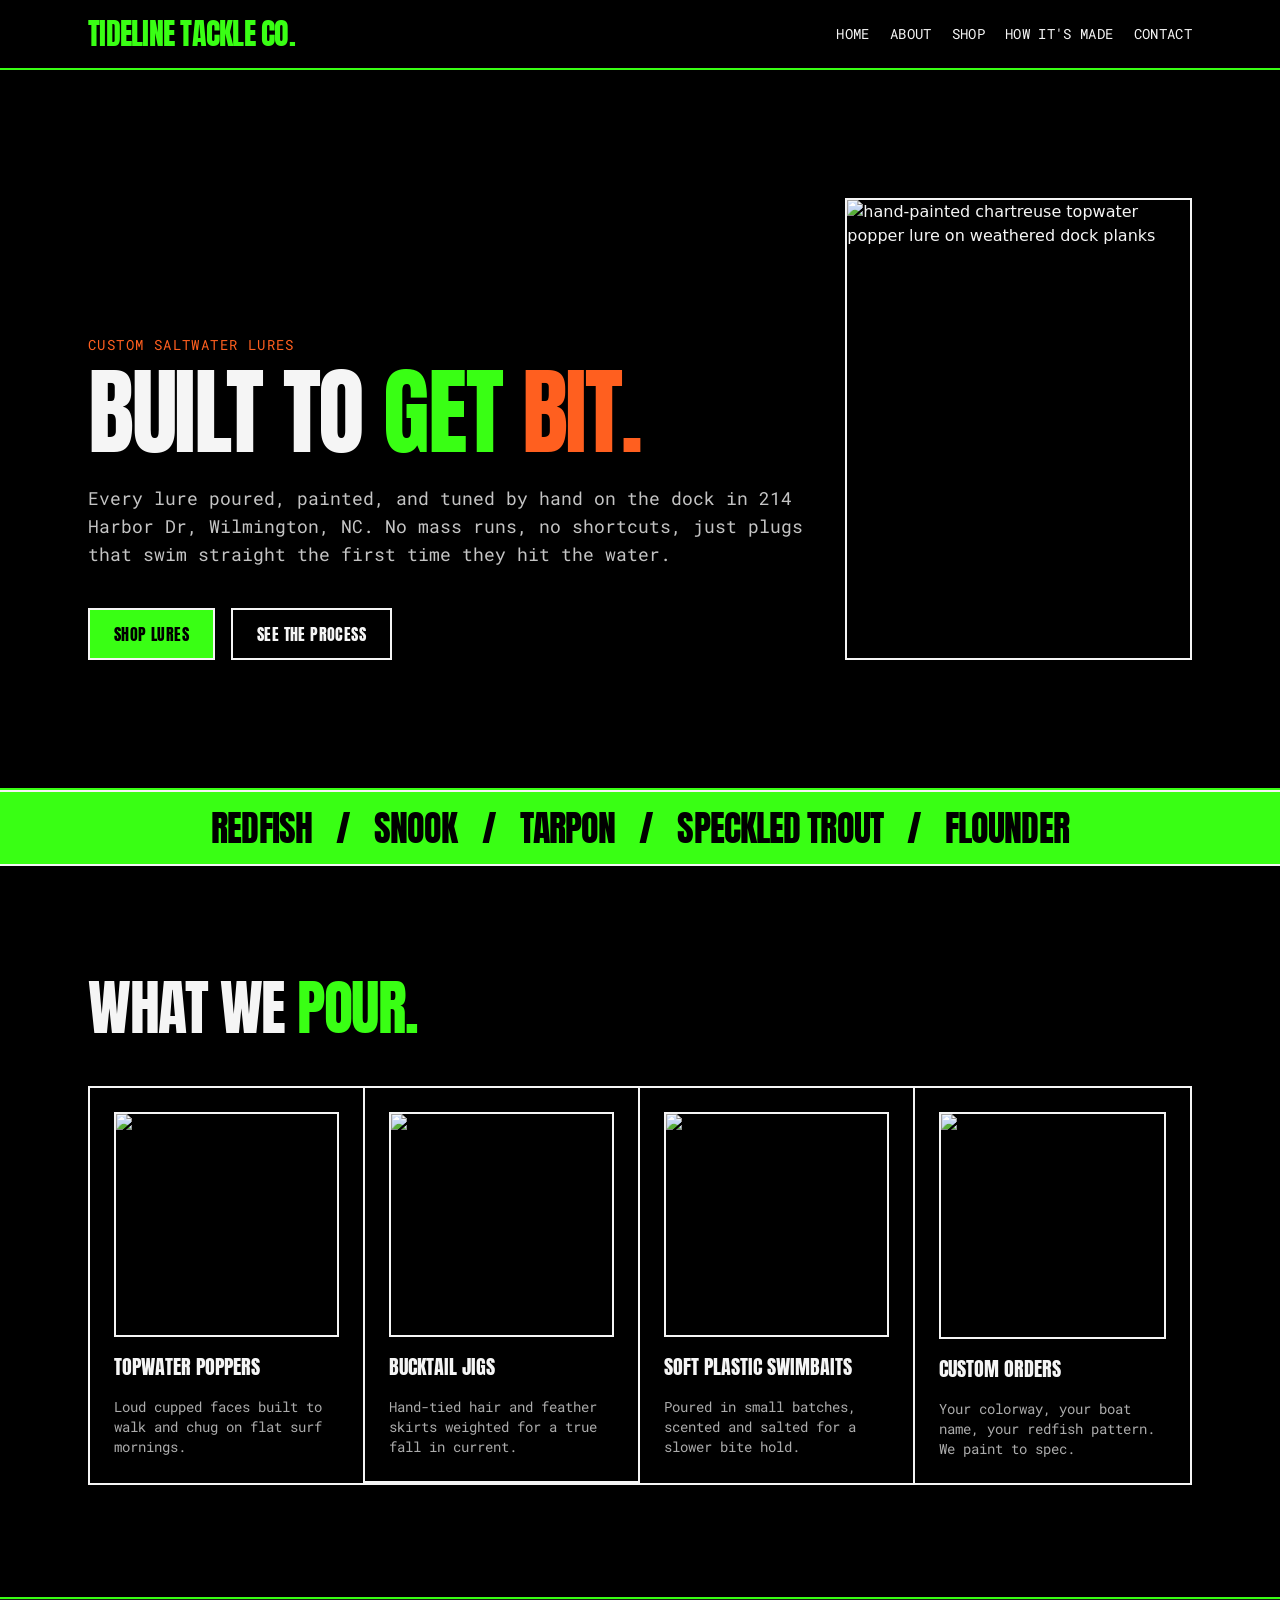
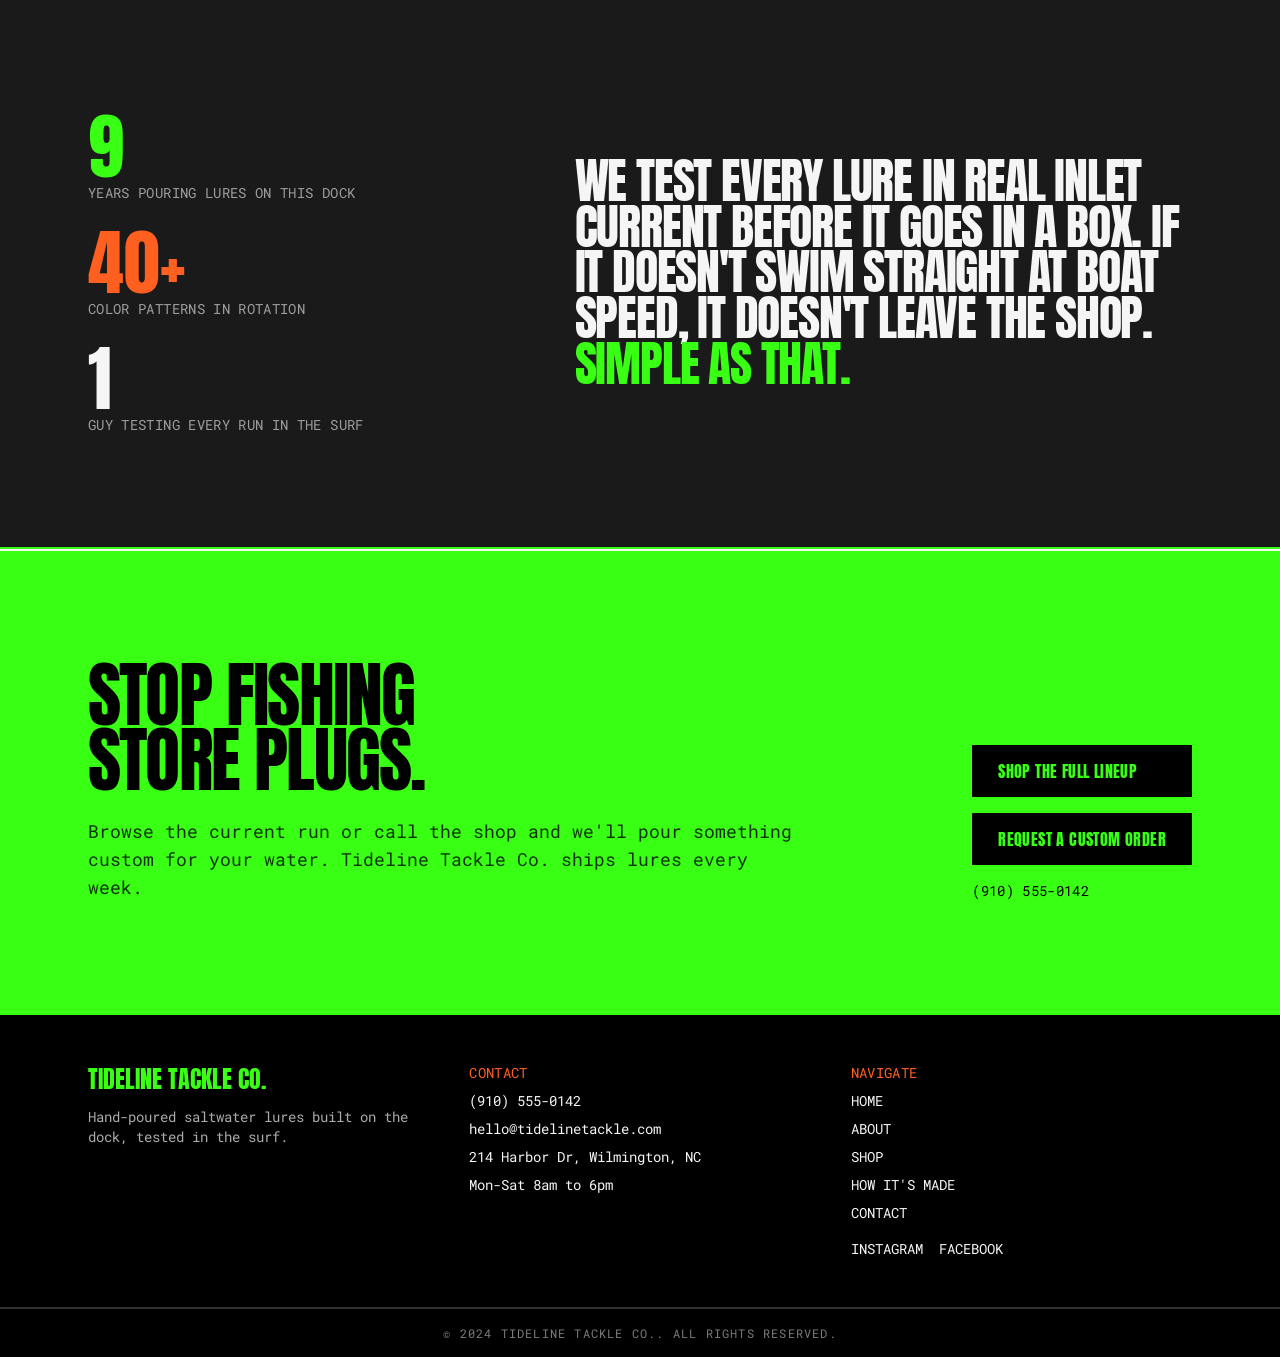
==== index.html @ 86613001 "Initial site generated by Tibly" ====
<!DOCTYPE html>
<html lang="en">
<head>
<meta charset="utf-8">
<meta name="viewport" content="width=device-width, initial-scale=1">
<title>Tideline Tackle Co. | Custom Saltwater Lures, Hand-Poured in Wilmington</title>
<meta name="description" content="Tideline Tackle Co. hand-pours and hand-paints custom saltwater lures built for redfish, snook, tarpon, and speckled trout. Shop plugs tuned to swim right the first cast.">
<link rel="canonical" href="https://tideline-tackle-293c.sites.tibly.ai/">
<meta property="og:type" content="website">
<meta property="og:url" content="https://tideline-tackle-293c.sites.tibly.ai/">
<meta property="og:site_name" content="Tideline Tackle Co.">
<meta property="og:title" content="Tideline Tackle Co. | Custom Saltwater Lures, Hand-Poured in Wilmington">
<meta property="og:description" content="Tideline Tackle Co. hand-pours and hand-paints custom saltwater lures built for redfish, snook, tarpon, and speckled trout. Shop plugs tuned to swim right the first cast.">
<meta name="twitter:card" content="summary_large_image">
<link rel="icon" href="/favicon.svg" type="image/svg+xml">
<link rel="preconnect" href="https://fonts.googleapis.com">
<link rel="preconnect" href="https://fonts.gstatic.com" crossorigin>
<link href="https://fonts.googleapis.com/css2?family=Anton&family=Roboto+Mono:wght@400;500;700&display=swap" rel="stylesheet">
<link rel="stylesheet" href="/styles.css?v=975f7322">
</head>
<body>
<!-- block:header -->
<header class="bg-black text-ink border-b-2 border-brand-500">
  <div class="mx-auto max-w-6xl px-4 sm:px-6 py-4 flex flex-col sm:flex-row sm:items-center sm:justify-between gap-4">
    <a href="/" class="font-display text-2xl sm:text-3xl uppercase tracking-tight text-brand-500 hover:text-accent-500 transition-colors duration-150">
      <span data-tibly-field="business-name">Tideline Tackle Co.</span>
    </a>
    <nav class="flex flex-wrap gap-x-5 gap-y-2 font-body text-sm uppercase tracking-wide">
      <a href="/" class="hover:text-brand-500 transition-colors duration-150">Home</a>
      <a href="/about" class="hover:text-brand-500 transition-colors duration-150">About</a>
      <a href="/shop" class="hover:text-brand-500 transition-colors duration-150">Shop</a>
      <a href="/process" class="hover:text-brand-500 transition-colors duration-150">How It's Made</a>
      <a href="/contact" class="hover:text-brand-500 transition-colors duration-150">Contact</a>
    </nav>
  </div>
</header>
<!-- /block:header -->
<!-- block:oversized-hero -->
<section class="bg-black text-ink border-b-2 border-brand-500 relative overflow-hidden" data-block="oversized-hero">
  <div class="mx-auto max-w-6xl px-4 sm:px-6 py-20 md:py-32 grid grid-cols-1 md:grid-cols-12 gap-10 md:gap-8 items-end">
    <div class="md:col-span-8">
      <p class="font-body text-accent-500 uppercase tracking-widest text-sm mb-4">Custom Saltwater Lures</p>
      <h1 class="font-display uppercase leading-[0.85] tracking-tight text-5xl sm:text-6xl md:text-8xl">
        Built to <span class="text-brand-500">Get</span> <span class="text-accent-500">Bit.</span>
      </h1>
      <p class="mt-8 font-body text-ink/80 max-w-prose text-base sm:text-lg">
        Every lure poured, painted, and tuned by hand on the dock in <span data-tibly-field="address">214 Harbor Dr, Wilmington, NC</span>. No mass runs, no shortcuts, just plugs that swim straight the first time they hit the water.
      </p>
      <div class="mt-10 flex flex-wrap gap-4">
        <a href="/shop" class="btn">Shop Lures</a>
        <a href="/process" class="btn-secondary">See the Process</a>
      </div>
    </div>
    <div class="md:col-span-4">
      <img loading="lazy" src="https://images.pexels.com/photos/8916840/pexels-photo-8916840.jpeg?auto=compress&cs=tinysrgb&h=650&w=940" alt="hand-painted chartreuse topwater popper lure on weathered dock planks" class="w-full aspect-3/4 object-cover border-2 border-ink">
    </div>
  </div>
</section>
<!-- /block:oversized-hero -->
<!-- block:marquee-strip -->
<section class="bg-brand-500 border-y-2 border-ink overflow-x-hidden" data-block="marquee-strip">
  <div class="py-4 flex flex-wrap justify-center gap-x-6 gap-y-2 px-4">
    <span class="font-display uppercase text-2xl sm:text-3xl md:text-4xl tracking-tight text-black">Redfish</span>
    <span class="font-display uppercase text-2xl sm:text-3xl md:text-4xl tracking-tight text-black">/</span>
    <span class="font-display uppercase text-2xl sm:text-3xl md:text-4xl tracking-tight text-black">Snook</span>
    <span class="font-display uppercase text-2xl sm:text-3xl md:text-4xl tracking-tight text-black">/</span>
    <span class="font-display uppercase text-2xl sm:text-3xl md:text-4xl tracking-tight text-black">Tarpon</span>
    <span class="font-display uppercase text-2xl sm:text-3xl md:text-4xl tracking-tight text-black">/</span>
    <span class="font-display uppercase text-2xl sm:text-3xl md:text-4xl tracking-tight text-black">Speckled Trout</span>
    <span class="font-display uppercase text-2xl sm:text-3xl md:text-4xl tracking-tight text-black">/</span>
    <span class="font-display uppercase text-2xl sm:text-3xl md:text-4xl tracking-tight text-black">Flounder</span>
  </div>
</section>
<!-- /block:marquee-strip -->
<!-- block:bordered-grid -->
<section class="bg-black" data-block="bordered-grid">
  <div class="mx-auto max-w-6xl px-4 sm:px-6 py-20 md:py-28">
    <h2 class="font-display uppercase text-4xl sm:text-5xl md:text-6xl tracking-tight text-ink mb-12">
      What We <span class="text-brand-500">Pour.</span>
    </h2>
    <div class="grid grid-cols-1 sm:grid-cols-2 md:grid-cols-4 gap-0 border-2 border-ink">
      <div class="border-b-2 sm:border-r-2 md:border-b-0 border-ink p-6 flex flex-col gap-4 hover:bg-surface transition-colors duration-150">
        <img loading="lazy" src="https://images.pexels.com/photos/6478160/pexels-photo-6478160.jpeg?auto=compress&cs=tinysrgb&h=650&w=940" alt="hand-poured topwater popper lure with prop tail on white background" class="w-full aspect-square object-cover border-2 border-ink">
        <p class="font-display uppercase text-xl text-ink">Topwater Poppers</p>
        <p class="font-body text-sm text-ink/70">Loud cupped faces built to walk and chug on flat surf mornings.</p>
      </div>
      <div class="border-b-2 md:border-r-2 border-ink p-6 flex flex-col gap-4 hover:bg-surface transition-colors duration-150">
        <img loading="lazy" src="https://images.pexels.com/photos/6478091/pexels-photo-6478091.jpeg?auto=compress&cs=tinysrgb&h=650&w=940" alt="painted bucktail jig with feather skirt on tackle bench" class="w-full aspect-square object-cover border-2 border-ink">
        <p class="font-display uppercase text-xl text-ink">Bucktail Jigs</p>
        <p class="font-body text-sm text-ink/70">Hand-tied hair and feather skirts weighted for a true fall in current.</p>
      </div>
      <div class="border-b-2 sm:border-r-2 md:border-b-0 border-ink p-6 flex flex-col gap-4 hover:bg-surface transition-colors duration-150">
        <img loading="lazy" src="https://images.pexels.com/photos/6478126/pexels-photo-6478126.jpeg?auto=compress&cs=tinysrgb&h=650&w=940" alt="soft plastic paddle tail swimbait in chartreuse and orange" class="w-full aspect-square object-cover border-2 border-ink">
        <p class="font-display uppercase text-xl text-ink">Soft Plastic Swimbaits</p>
        <p class="font-body text-sm text-ink/70">Poured in small batches, scented and salted for a slower bite hold.</p>
      </div>
      <div class="p-6 flex flex-col gap-4 hover:bg-surface transition-colors duration-150">
        <img loading="lazy" src="https://images.pexels.com/photos/6478089/pexels-photo-6478089.jpeg?auto=compress&cs=tinysrgb&h=650&w=940" alt="custom airbrushed lure with angler name and boat logo" class="w-full aspect-square object-cover border-2 border-ink">
        <p class="font-display uppercase text-xl text-ink">Custom Orders</p>
        <p class="font-body text-sm text-ink/70">Your colorway, your boat name, your redfish pattern. We paint to spec.</p>
      </div>
    </div>
  </div>
</section>
<!-- /block:bordered-grid -->
<!-- block:manifesto -->
<section class="bg-surface border-y-2 border-brand-500" data-block="manifesto">
  <div class="mx-auto max-w-6xl px-4 sm:px-6 py-20 md:py-28 grid grid-cols-1 md:grid-cols-12 gap-10 md:gap-16">
    <div class="md:col-span-5 flex flex-col gap-6">
      <div>
        <p class="font-display text-6xl sm:text-7xl text-brand-500 leading-none">9</p>
        <p class="font-body uppercase text-sm text-ink/60 tracking-wide">Years pouring lures on this dock</p>
      </div>
      <div>
        <p class="font-display text-6xl sm:text-7xl text-accent-500 leading-none">40+</p>
        <p class="font-body uppercase text-sm text-ink/60 tracking-wide">Color patterns in rotation</p>
      </div>
      <div>
        <p class="font-display text-6xl sm:text-7xl text-ink leading-none">1</p>
        <p class="font-body uppercase text-sm text-ink/60 tracking-wide">Guy testing every run in the surf</p>
      </div>
    </div>
    <div class="md:col-span-7 flex items-center">
      <p class="font-display uppercase text-3xl sm:text-4xl md:text-5xl leading-[0.95] tracking-tight text-ink">
        We test every lure in real inlet current before it goes in a box. If it doesn't swim straight at boat speed, it doesn't leave the shop. <span class="text-brand-500">Simple as that.</span>
      </p>
    </div>
  </div>
</section>
<!-- /block:manifesto -->
<!-- block:blunt-cta -->
<section class="bg-brand-500 border-t-2 border-ink" data-block="blunt-cta">
  <div class="mx-auto max-w-6xl px-4 sm:px-6 py-20 md:py-28 flex flex-col md:flex-row md:items-end md:justify-between gap-10">
    <div>
      <h2 class="font-display uppercase text-5xl sm:text-6xl md:text-7xl tracking-tight text-black leading-[0.9]">
        Stop Fishing<br>Store Plugs.
      </h2>
      <p class="mt-6 font-body text-black/80 max-w-prose text-base sm:text-lg">
        Browse the current run or call the shop and we'll pour something custom for your water. <span data-tibly-field="business-name">Tideline Tackle Co.</span> ships lures every week.
      </p>
    </div>
    <div class="flex flex-col gap-4 shrink-0">
      <a href="/shop" class="btn-secondary bg-black text-brand-500 border-black hover:bg-ink hover:text-black">Shop the Full Lineup</a>
      <a href="/contact" class="btn-secondary bg-black text-brand-500 border-black hover:bg-ink hover:text-black">Request a Custom Order</a>
      <a href="tel:9105550142" data-tibly-field="phone" class="font-body text-black uppercase tracking-wide text-sm hover:underline">(910) 555-0142</a>
    </div>
  </div>
</section>
<!-- /block:blunt-cta -->
<!-- block:footer -->
<footer class="bg-black text-ink border-t-2 border-brand-500">
  <div class="mx-auto max-w-6xl px-4 sm:px-6 py-12 grid grid-cols-1 md:grid-cols-3 gap-10">
    <div>
      <p class="font-display text-2xl uppercase text-brand-500"><span data-tibly-field="business-name">Tideline Tackle Co.</span></p>
      <p class="mt-3 font-body text-sm text-ink/70 max-w-xs">Hand-poured saltwater lures built on the dock, tested in the surf.</p>
    </div>
    <div class="font-body text-sm space-y-2">
      <p class="uppercase tracking-wide text-accent-500 mb-2">Contact</p>
      <p><a href="tel:9105550142" data-tibly-field="phone" class="hover:text-brand-500 transition-colors duration-150">(910) 555-0142</a></p>
      <p><a href="mailto:hello@tidelinetackle.com" data-tibly-field="email" class="hover:text-brand-500 transition-colors duration-150">hello@tidelinetackle.com</a></p>
      <p><span data-tibly-field="address">214 Harbor Dr, Wilmington, NC</span></p>
      <p><span data-tibly-field="hours">Mon-Sat 8am to 6pm</span></p>
    </div>
    <div>
      <p class="uppercase tracking-wide text-accent-500 mb-2 font-body text-sm">Navigate</p>
      <nav class="flex flex-col gap-2 font-body text-sm uppercase">
        <a href="/" class="hover:text-brand-500 transition-colors duration-150 w-fit">Home</a>
        <a href="/about" class="hover:text-brand-500 transition-colors duration-150 w-fit">About</a>
        <a href="/shop" class="hover:text-brand-500 transition-colors duration-150 w-fit">Shop</a>
        <a href="/process" class="hover:text-brand-500 transition-colors duration-150 w-fit">How It's Made</a>
        <a href="/contact" class="hover:text-brand-500 transition-colors duration-150 w-fit">Contact</a>
      </nav>
      <div data-tibly-field="links" class="flex flex-wrap gap-4 mt-4 font-body text-sm uppercase">
        <a href="https://instagram.com" class="hover:text-brand-500 transition-colors duration-150">Instagram</a>
        <a href="https://facebook.com" class="hover:text-brand-500 transition-colors duration-150">Facebook</a>
      </div>
    </div>
  </div>
  <div class="border-t-2 border-ink/20 py-4 text-center font-body text-xs uppercase tracking-widest text-ink/50">
    &copy; 2024 <span data-tibly-field="business-name">Tideline Tackle Co.</span>. All rights reserved.
  </div>
</footer>
<!-- /block:footer -->
  <script async src="https://api.tibly.ai/widget/v1.js"></script>
</body>
</html>
---- styles.css ----
/*! tailwindcss v4.3.2 | MIT License | https://tailwindcss.com */
@layer properties{@supports (((-webkit-hyphens:none)) and (not (margin-trim:inline))) or ((-moz-orient:inline) and (not (color:rgb(from red r g b)))){*,:before,:after,::backdrop{--tw-space-y-reverse:0;--tw-divide-y-reverse:0;--tw-border-style:solid;--tw-leading:initial;--tw-tracking:initial;--tw-duration:initial}}}@layer theme{:root,:host{--font-sans:ui-sans-serif, system-ui, sans-serif, "Apple Color Emoji", "Segoe UI Emoji", "Segoe UI Symbol", "Noto Color Emoji";--font-mono:ui-monospace, SFMono-Regular, Menlo, Monaco, Consolas, "Liberation Mono", "Courier New", monospace;--color-black:#000;--spacing:.25rem;--container-xs:20rem;--container-2xl:42rem;--container-3xl:48rem;--container-4xl:56rem;--container-6xl:72rem;--container-7xl:80rem;--text-xs:.75rem;--text-xs--line-height:calc(1 / .75);--text-sm:.875rem;--text-sm--line-height:calc(1.25 / .875);--text-base:1rem;--text-base--line-height:calc(1.5 / 1);--text-lg:1.125rem;--text-lg--line-height:calc(1.75 / 1.125);--text-xl:1.25rem;--text-xl--line-height:calc(1.75 / 1.25);--text-2xl:1.5rem;--text-2xl--line-height:calc(2 / 1.5);--text-3xl:1.875rem;--text-3xl--line-height:calc(2.25 / 1.875);--text-4xl:2.25rem;--text-4xl--line-height:calc(2.5 / 2.25);--text-5xl:3rem;--text-5xl--line-height:1;--text-6xl:3.75rem;--text-6xl--line-height:1;--text-7xl:4.5rem;--text-7xl--line-height:1;--text-8xl:6rem;--text-8xl--line-height:1;--tracking-tight:-.025em;--tracking-wide:.025em;--tracking-widest:.1em;--leading-tight:1.25;--leading-relaxed:1.625;--default-transition-duration:.15s;--default-transition-timing-function:cubic-bezier(.4, 0, .2, 1);--default-font-family:var(--font-sans);--default-mono-font-family:var(--font-mono);--color-brand-50:#eafce4;--color-brand-100:#d1f9c0;--color-brand-200:#a8f48a;--color-brand-300:#7ef054;--color-brand-400:#55ec2c;--color-brand-500:#39ff14;--color-brand-600:#2ecc10;--color-brand-700:#23990c;--color-brand-800:#186608;--color-brand-900:#0c3304;--color-accent-50:#fff1e8;--color-accent-100:#ffdcc4;--color-accent-200:#ffb98a;--color-accent-300:#ff9657;--color-accent-400:#ff7a3d;--color-accent-500:#ff5f1f;--color-accent-600:#cc4c19;--color-accent-700:#993913;--color-accent-800:#66260d;--color-accent-900:#331306;--color-surface:#1a1a1a;--color-ink:#f5f5f5;--font-display:"Anton", sans-serif;--font-body:"Roboto Mono", monospace;--radius-none:0px}}@layer base{*,:after,:before,::backdrop{box-sizing:border-box;border:0 solid;margin:0;padding:0}::file-selector-button{box-sizing:border-box;border:0 solid;margin:0;padding:0}html,:host{-webkit-text-size-adjust:100%;tab-size:4;line-height:1.5;font-family:var(--default-font-family,ui-sans-serif, system-ui, sans-serif, "Apple Color Emoji", "Segoe UI Emoji", "Segoe UI Symbol", "Noto Color Emoji");font-feature-settings:var(--default-font-feature-settings,normal);font-variation-settings:var(--default-font-variation-settings,normal);-webkit-tap-highlight-color:transparent}hr{height:0;color:inherit;border-top-width:1px}abbr:where([title]){-webkit-text-decoration:underline dotted;text-decoration:underline dotted}h1,h2,h3,h4,h5,h6{font-size:inherit;font-weight:inherit}a{color:inherit;-webkit-text-decoration:inherit;-webkit-text-decoration:inherit;-webkit-text-decoration:inherit;text-decoration:inherit}b,strong{font-weight:bolder}code,kbd,samp,pre{font-family:var(--default-mono-font-family,ui-monospace, SFMono-Regular, Menlo, Monaco, Consolas, "Liberation Mono", "Courier New", monospace);font-feature-settings:var(--default-mono-font-feature-settings,normal);font-variation-settings:var(--default-mono-font-variation-settings,normal);font-size:1em}small{font-size:80%}sub,sup{vertical-align:baseline;font-size:75%;line-height:0;position:relative}sub{bottom:-.25em}sup{top:-.5em}table{text-indent:0;border-color:inherit;border-collapse:collapse}:-moz-focusring{outline:auto}progress{vertical-align:baseline}summary{display:list-item}ol,ul,menu{list-style:none}img,svg,video,canvas,audio,iframe,embed,object{vertical-align:middle;display:block}img,video{max-width:100%;height:auto}button,input,select,optgroup,textarea{font:inherit;font-feature-settings:inherit;font-variation-settings:inherit;letter-spacing:inherit;color:inherit;opacity:1;background-color:#0000;border-radius:0}::file-selector-button{font:inherit;font-feature-settings:inherit;font-variation-settings:inherit;letter-spacing:inherit;color:inherit;opacity:1;background-color:#0000;border-radius:0}:where(select:is([multiple],[size])) optgroup{font-weight:bolder}:where(select:is([multiple],[size])) optgroup option{padding-inline-start:20px}::file-selector-button{margin-inline-end:4px}::placeholder{opacity:1}@supports (not ((-webkit-appearance:-apple-pay-button))) or (contain-intrinsic-size:1px){::placeholder{color:currentColor}@supports (color:color-mix(in lab, red, red)){::placeholder{color:color-mix(in oklab, currentcolor 50%, transparent)}}}textarea{resize:vertical}::-webkit-search-decoration{-webkit-appearance:none}::-webkit-date-and-time-value{min-height:1lh;text-align:inherit}::-webkit-datetime-edit{display:inline-flex}::-webkit-datetime-edit-fields-wrapper{padding:0}::-webkit-datetime-edit{padding-block:0}::-webkit-datetime-edit-year-field{padding-block:0}::-webkit-datetime-edit-month-field{padding-block:0}::-webkit-datetime-edit-day-field{padding-block:0}::-webkit-datetime-edit-hour-field{padding-block:0}::-webkit-datetime-edit-minute-field{padding-block:0}::-webkit-datetime-edit-second-field{padding-block:0}::-webkit-datetime-edit-millisecond-field{padding-block:0}::-webkit-datetime-edit-meridiem-field{padding-block:0}::-webkit-calendar-picker-indicator{line-height:1}:-moz-ui-invalid{box-shadow:none}button,input:where([type=button],[type=reset],[type=submit]){appearance:button}::file-selector-button{appearance:button}::-webkit-inner-spin-button{height:auto}::-webkit-outer-spin-button{height:auto}[hidden]:where(:not([hidden=until-found])){display:none!important}}@layer components{.btn{border-style:var(--tw-border-style);border-width:2px;border-color:var(--color-ink);background-color:var(--color-brand-500);padding-inline:calc(var(--spacing) * 6);padding-block:calc(var(--spacing) * 3);font-family:var(--font-display);--tw-tracking:var(--tracking-wide);letter-spacing:var(--tracking-wide);color:var(--color-black);text-transform:uppercase;transition-property:color,background-color,border-color,outline-color,text-decoration-color,fill,stroke,--tw-gradient-from,--tw-gradient-via,--tw-gradient-to;transition-timing-function:var(--tw-ease,var(--default-transition-timing-function));transition-duration:var(--tw-duration,var(--default-transition-duration));--tw-duration:.15s;transition-duration:.15s;display:inline-block}@media (hover:hover){.btn:hover{background-color:var(--color-black);color:var(--color-brand-500)}}.btn-secondary{border-style:var(--tw-border-style);border-width:2px;border-color:var(--color-ink);padding-inline:calc(var(--spacing) * 6);padding-block:calc(var(--spacing) * 3);font-family:var(--font-display);--tw-tracking:var(--tracking-wide);letter-spacing:var(--tracking-wide);color:var(--color-ink);text-transform:uppercase;transition-property:color,background-color,border-color,outline-color,text-decoration-color,fill,stroke,--tw-gradient-from,--tw-gradient-via,--tw-gradient-to;transition-timing-function:var(--tw-ease,var(--default-transition-timing-function));transition-duration:var(--tw-duration,var(--default-transition-duration));--tw-duration:.15s;background-color:#0000;transition-duration:.15s;display:inline-block}@media (hover:hover){.btn-secondary:hover{background-color:var(--color-ink);color:var(--color-black)}}.card{border-style:var(--tw-border-style);border-width:2px;border-color:var(--color-ink);background-color:var(--color-surface);padding:calc(var(--spacing) * 6)}}@layer utilities{.relative{position:relative}.order-1{order:1}.order-2{order:2}.mx-auto{margin-inline:auto}.mt-2{margin-top:calc(var(--spacing) * 2)}.mt-3{margin-top:calc(var(--spacing) * 3)}.mt-4{margin-top:calc(var(--spacing) * 4)}.mt-5{margin-top:calc(var(--spacing) * 5)}.mt-6{margin-top:calc(var(--spacing) * 6)}.mt-8{margin-top:calc(var(--spacing) * 8)}.mt-10{margin-top:calc(var(--spacing) * 10)}.mt-12{margin-top:calc(var(--spacing) * 12)}.mt-14{margin-top:calc(var(--spacing) * 14)}.mt-16{margin-top:calc(var(--spacing) * 16)}.mb-2{margin-bottom:calc(var(--spacing) * 2)}.mb-3{margin-bottom:calc(var(--spacing) * 3)}.mb-4{margin-bottom:calc(var(--spacing) * 4)}.mb-6{margin-bottom:calc(var(--spacing) * 6)}.mb-10{margin-bottom:calc(var(--spacing) * 10)}.mb-12{margin-bottom:calc(var(--spacing) * 12)}.block{display:block}.flex{display:flex}.grid{display:grid}.hidden{display:none}.inline-block{display:inline-block}.table{display:table}.aspect-3\/4{aspect-ratio:3/4}.aspect-\[4\/3\]{aspect-ratio:4/3}.aspect-\[4\/5\]{aspect-ratio:4/5}.aspect-square{aspect-ratio:1}.h-auto{height:auto}.h-full{height:100%}.min-h-\[400px\]{min-height:400px}.w-fit{width:fit-content}.w-full{width:100%}.max-w-2xl{max-width:var(--container-2xl)}.max-w-3xl{max-width:var(--container-3xl)}.max-w-4xl{max-width:var(--container-4xl)}.max-w-6xl{max-width:var(--container-6xl)}.max-w-7xl{max-width:var(--container-7xl)}.max-w-prose{max-width:65ch}.max-w-xs{max-width:var(--container-xs)}.shrink-0{flex-shrink:0}.grid-cols-1{grid-template-columns:repeat(1,minmax(0,1fr))}.flex-col{flex-direction:column}.flex-wrap{flex-wrap:wrap}.items-center{align-items:center}.items-end{align-items:flex-end}.items-start{align-items:flex-start}.justify-center{justify-content:center}.gap-0{gap:0}.gap-2{gap:calc(var(--spacing) * 2)}.gap-3{gap:calc(var(--spacing) * 3)}.gap-4{gap:calc(var(--spacing) * 4)}.gap-6{gap:calc(var(--spacing) * 6)}.gap-8{gap:calc(var(--spacing) * 8)}.gap-10{gap:calc(var(--spacing) * 10)}:where(.space-y-2>:not(:last-child)){--tw-space-y-reverse:0;margin-block-start:calc(calc(var(--spacing) * 2) * var(--tw-space-y-reverse));margin-block-end:calc(calc(var(--spacing) * 2) * calc(1 - var(--tw-space-y-reverse)))}:where(.space-y-6>:not(:last-child)){--tw-space-y-reverse:0;margin-block-start:calc(calc(var(--spacing) * 6) * var(--tw-space-y-reverse));margin-block-end:calc(calc(var(--spacing) * 6) * calc(1 - var(--tw-space-y-reverse)))}.gap-x-5{column-gap:calc(var(--spacing) * 5)}.gap-x-6{column-gap:calc(var(--spacing) * 6)}.gap-y-2{row-gap:calc(var(--spacing) * 2)}:where(.divide-y-2>:not(:last-child)){--tw-divide-y-reverse:0;border-bottom-style:var(--tw-border-style);border-top-style:var(--tw-border-style);border-top-width:calc(2px * var(--tw-divide-y-reverse));border-bottom-width:calc(2px * calc(1 - var(--tw-divide-y-reverse)))}:where(.divide-ink\/20>:not(:last-child)){border-color:#f5f5f533}@supports (color:color-mix(in lab, red, red)){:where(.divide-ink\/20>:not(:last-child)){border-color:color-mix(in oklab, var(--color-ink) 20%, transparent)}}.overflow-hidden{overflow:hidden}.overflow-x-hidden{overflow-x:hidden}.border-2{border-style:var(--tw-border-style);border-width:2px}.border-y-2{border-block-style:var(--tw-border-style);border-block-width:2px}.border-t-2{border-top-style:var(--tw-border-style);border-top-width:2px}.border-b-2{border-bottom-style:var(--tw-border-style);border-bottom-width:2px}.border-black{border-color:var(--color-black)}.border-brand-500{border-color:var(--color-brand-500)}.border-ink{border-color:var(--color-ink)}.border-ink\/20{border-color:#f5f5f533}@supports (color:color-mix(in lab, red, red)){.border-ink\/20{border-color:color-mix(in oklab, var(--color-ink) 20%, transparent)}}.border-ink\/30{border-color:#f5f5f54d}@supports (color:color-mix(in lab, red, red)){.border-ink\/30{border-color:color-mix(in oklab, var(--color-ink) 30%, transparent)}}.bg-black{background-color:var(--color-black)}.bg-brand-500{background-color:var(--color-brand-500)}.bg-surface{background-color:var(--color-surface)}.object-cover{object-fit:cover}.p-6{padding:calc(var(--spacing) * 6)}.px-4{padding-inline:calc(var(--spacing) * 4)}.px-6{padding-inline:calc(var(--spacing) * 6)}.py-3{padding-block:calc(var(--spacing) * 3)}.py-4{padding-block:calc(var(--spacing) * 4)}.py-8{padding-block:calc(var(--spacing) * 8)}.py-12{padding-block:calc(var(--spacing) * 12)}.py-16{padding-block:calc(var(--spacing) * 16)}.py-20{padding-block:calc(var(--spacing) * 20)}.py-24{padding-block:calc(var(--spacing) * 24)}.pr-0{padding-right:0}.pb-10{padding-bottom:calc(var(--spacing) * 10)}.text-center{text-align:center}.font-body{font-family:var(--font-body)}.font-display{font-family:var(--font-display)}.text-2xl{font-size:var(--text-2xl);line-height:var(--tw-leading,var(--text-2xl--line-height))}.text-3xl{font-size:var(--text-3xl);line-height:var(--tw-leading,var(--text-3xl--line-height))}.text-4xl{font-size:var(--text-4xl);line-height:var(--tw-leading,var(--text-4xl--line-height))}.text-5xl{font-size:var(--text-5xl);line-height:var(--tw-leading,var(--text-5xl--line-height))}.text-6xl{font-size:var(--text-6xl);line-height:var(--tw-leading,var(--text-6xl--line-height))}.text-base{font-size:var(--text-base);line-height:var(--tw-leading,var(--text-base--line-height))}.text-lg{font-size:var(--text-lg);line-height:var(--tw-leading,var(--text-lg--line-height))}.text-sm{font-size:var(--text-sm);line-height:var(--tw-leading,var(--text-sm--line-height))}.text-xl{font-size:var(--text-xl);line-height:var(--tw-leading,var(--text-xl--line-height))}.text-xs{font-size:var(--text-xs);line-height:var(--tw-leading,var(--text-xs--line-height))}.leading-\[0\.9\]{--tw-leading:.9;line-height:.9}.leading-\[0\.85\]{--tw-leading:.85;line-height:.85}.leading-\[0\.88\]{--tw-leading:.88;line-height:.88}.leading-\[0\.95\]{--tw-leading:.95;line-height:.95}.leading-none{--tw-leading:1;line-height:1}.leading-relaxed{--tw-leading:var(--leading-relaxed);line-height:var(--leading-relaxed)}.leading-tight{--tw-leading:var(--leading-tight);line-height:var(--leading-tight)}.tracking-\[0\.3em\]{--tw-tracking:.3em;letter-spacing:.3em}.tracking-tight{--tw-tracking:var(--tracking-tight);letter-spacing:var(--tracking-tight)}.tracking-wide{--tw-tracking:var(--tracking-wide);letter-spacing:var(--tracking-wide)}.tracking-widest{--tw-tracking:var(--tracking-widest);letter-spacing:var(--tracking-widest)}.break-words{overflow-wrap:break-word}.text-accent-500{color:var(--color-accent-500)}.text-black{color:var(--color-black)}.text-black\/80{color:#000c}@supports (color:color-mix(in lab, red, red)){.text-black\/80{color:color-mix(in oklab, var(--color-black) 80%, transparent)}}.text-brand-500{color:var(--color-brand-500)}.text-ink{color:var(--color-ink)}.text-ink\/50{color:#f5f5f580}@supports (color:color-mix(in lab, red, red)){.text-ink\/50{color:color-mix(in oklab, var(--color-ink) 50%, transparent)}}.text-ink\/60{color:#f5f5f599}@supports (color:color-mix(in lab, red, red)){.text-ink\/60{color:color-mix(in oklab, var(--color-ink) 60%, transparent)}}.text-ink\/70{color:#f5f5f5b3}@supports (color:color-mix(in lab, red, red)){.text-ink\/70{color:color-mix(in oklab, var(--color-ink) 70%, transparent)}}.text-ink\/80{color:#f5f5f5cc}@supports (color:color-mix(in lab, red, red)){.text-ink\/80{color:color-mix(in oklab, var(--color-ink) 80%, transparent)}}.uppercase{text-transform:uppercase}.transition-colors{transition-property:color,background-color,border-color,outline-color,text-decoration-color,fill,stroke,--tw-gradient-from,--tw-gradient-via,--tw-gradient-to;transition-timing-function:var(--tw-ease,var(--default-transition-timing-function));transition-duration:var(--tw-duration,var(--default-transition-duration))}.duration-150{--tw-duration:.15s;transition-duration:.15s}@media (hover:hover){.hover\:bg-black:hover{background-color:var(--color-black)}.hover\:bg-ink:hover{background-color:var(--color-ink)}.hover\:bg-surface:hover{background-color:var(--color-surface)}.hover\:text-accent-500:hover{color:var(--color-accent-500)}.hover\:text-black:hover{color:var(--color-black)}.hover\:text-brand-500:hover{color:var(--color-brand-500)}.hover\:underline:hover{text-decoration-line:underline}}.focus\:border-brand-500:focus{border-color:var(--color-brand-500)}.focus\:outline-none:focus{--tw-outline-style:none;outline-style:none}@media (min-width:40rem){.sm\:block{display:block}.sm\:w-auto{width:auto}.sm\:grid-cols-2{grid-template-columns:repeat(2,minmax(0,1fr))}.sm\:flex-row{flex-direction:row}.sm\:items-center{align-items:center}.sm\:justify-between{justify-content:space-between}.sm\:border-r-2{border-right-style:var(--tw-border-style);border-right-width:2px}.sm\:border-b-2{border-bottom-style:var(--tw-border-style);border-bottom-width:2px}.sm\:p-8{padding:calc(var(--spacing) * 8)}.sm\:px-6{padding-inline:calc(var(--spacing) * 6)}.sm\:py-24{padding-block:calc(var(--spacing) * 24)}.sm\:py-28{padding-block:calc(var(--spacing) * 28)}.sm\:text-3xl{font-size:var(--text-3xl);line-height:var(--tw-leading,var(--text-3xl--line-height))}.sm\:text-4xl{font-size:var(--text-4xl);line-height:var(--tw-leading,var(--text-4xl--line-height))}.sm\:text-5xl{font-size:var(--text-5xl);line-height:var(--tw-leading,var(--text-5xl--line-height))}.sm\:text-6xl{font-size:var(--text-6xl);line-height:var(--tw-leading,var(--text-6xl--line-height))}.sm\:text-7xl{font-size:var(--text-7xl);line-height:var(--tw-leading,var(--text-7xl--line-height))}.sm\:text-base{font-size:var(--text-base);line-height:var(--tw-leading,var(--text-base--line-height))}.sm\:text-lg{font-size:var(--text-lg);line-height:var(--tw-leading,var(--text-lg--line-height))}.sm\:text-sm{font-size:var(--text-sm);line-height:var(--tw-leading,var(--text-sm--line-height))}}@media (min-width:48rem){.md\:order-3{order:3}.md\:order-4{order:4}.md\:col-span-2{grid-column:span 2/span 2}.md\:col-span-3{grid-column:span 3/span 3}.md\:col-span-4{grid-column:span 4/span 4}.md\:col-span-5{grid-column:span 5/span 5}.md\:col-span-7{grid-column:span 7/span 7}.md\:col-span-8{grid-column:span 8/span 8}.md\:mx-0{margin-inline:0}.md\:mt-0{margin-top:0}.md\:mt-16{margin-top:calc(var(--spacing) * 16)}.md\:mb-14{margin-bottom:calc(var(--spacing) * 14)}.md\:mb-16{margin-bottom:calc(var(--spacing) * 16)}.md\:flex{display:flex}.md\:w-1\/2{width:50%}.md\:grid-cols-2{grid-template-columns:repeat(2,minmax(0,1fr))}.md\:grid-cols-3{grid-template-columns:repeat(3,minmax(0,1fr))}.md\:grid-cols-4{grid-template-columns:repeat(4,minmax(0,1fr))}.md\:grid-cols-5{grid-template-columns:repeat(5,minmax(0,1fr))}.md\:grid-cols-12{grid-template-columns:repeat(12,minmax(0,1fr))}.md\:grid-cols-\[auto_1fr\]{grid-template-columns:auto 1fr}.md\:flex-col{flex-direction:column}.md\:flex-row{flex-direction:row}.md\:items-baseline{align-items:baseline}.md\:items-center{align-items:center}.md\:items-end{align-items:flex-end}.md\:justify-between{justify-content:space-between}.md\:justify-end{justify-content:flex-end}.md\:gap-6{gap:calc(var(--spacing) * 6)}.md\:gap-8{gap:calc(var(--spacing) * 8)}.md\:gap-10{gap:calc(var(--spacing) * 10)}.md\:gap-16{gap:calc(var(--spacing) * 16)}.md\:border-r-2{border-right-style:var(--tw-border-style);border-right-width:2px}.md\:border-b-0{border-bottom-style:var(--tw-border-style);border-bottom-width:0}.md\:py-10{padding-block:calc(var(--spacing) * 10)}.md\:py-12{padding-block:calc(var(--spacing) * 12)}.md\:py-28{padding-block:calc(var(--spacing) * 28)}.md\:py-32{padding-block:calc(var(--spacing) * 32)}.md\:pr-8{padding-right:calc(var(--spacing) * 8)}.md\:pl-8{padding-left:calc(var(--spacing) * 8)}.md\:text-left{text-align:left}.md\:text-4xl{font-size:var(--text-4xl);line-height:var(--tw-leading,var(--text-4xl--line-height))}.md\:text-5xl{font-size:var(--text-5xl);line-height:var(--tw-leading,var(--text-5xl--line-height))}.md\:text-6xl{font-size:var(--text-6xl);line-height:var(--tw-leading,var(--text-6xl--line-height))}.md\:text-7xl{font-size:var(--text-7xl);line-height:var(--tw-leading,var(--text-7xl--line-height))}.md\:text-8xl{font-size:var(--text-8xl);line-height:var(--tw-leading,var(--text-8xl--line-height))}}@media (min-width:64rem){.lg\:grid-cols-3{grid-template-columns:repeat(3,minmax(0,1fr))}.lg\:border-r-0{border-right-style:var(--tw-border-style);border-right-width:0}.lg\:border-r-2{border-right-style:var(--tw-border-style);border-right-width:2px}.lg\:border-b-0{border-bottom-style:var(--tw-border-style);border-bottom-width:0}.lg\:text-8xl{font-size:var(--text-8xl);line-height:var(--tw-leading,var(--text-8xl--line-height))}}}@property --tw-space-y-reverse{syntax:"*";inherits:false;initial-value:0}@property --tw-divide-y-reverse{syntax:"*";inherits:false;initial-value:0}@property --tw-border-style{syntax:"*";inherits:false;initial-value:solid}@property --tw-leading{syntax:"*";inherits:false}@property --tw-tracking{syntax:"*";inherits:false}@property --tw-duration{syntax:"*";inherits:false}
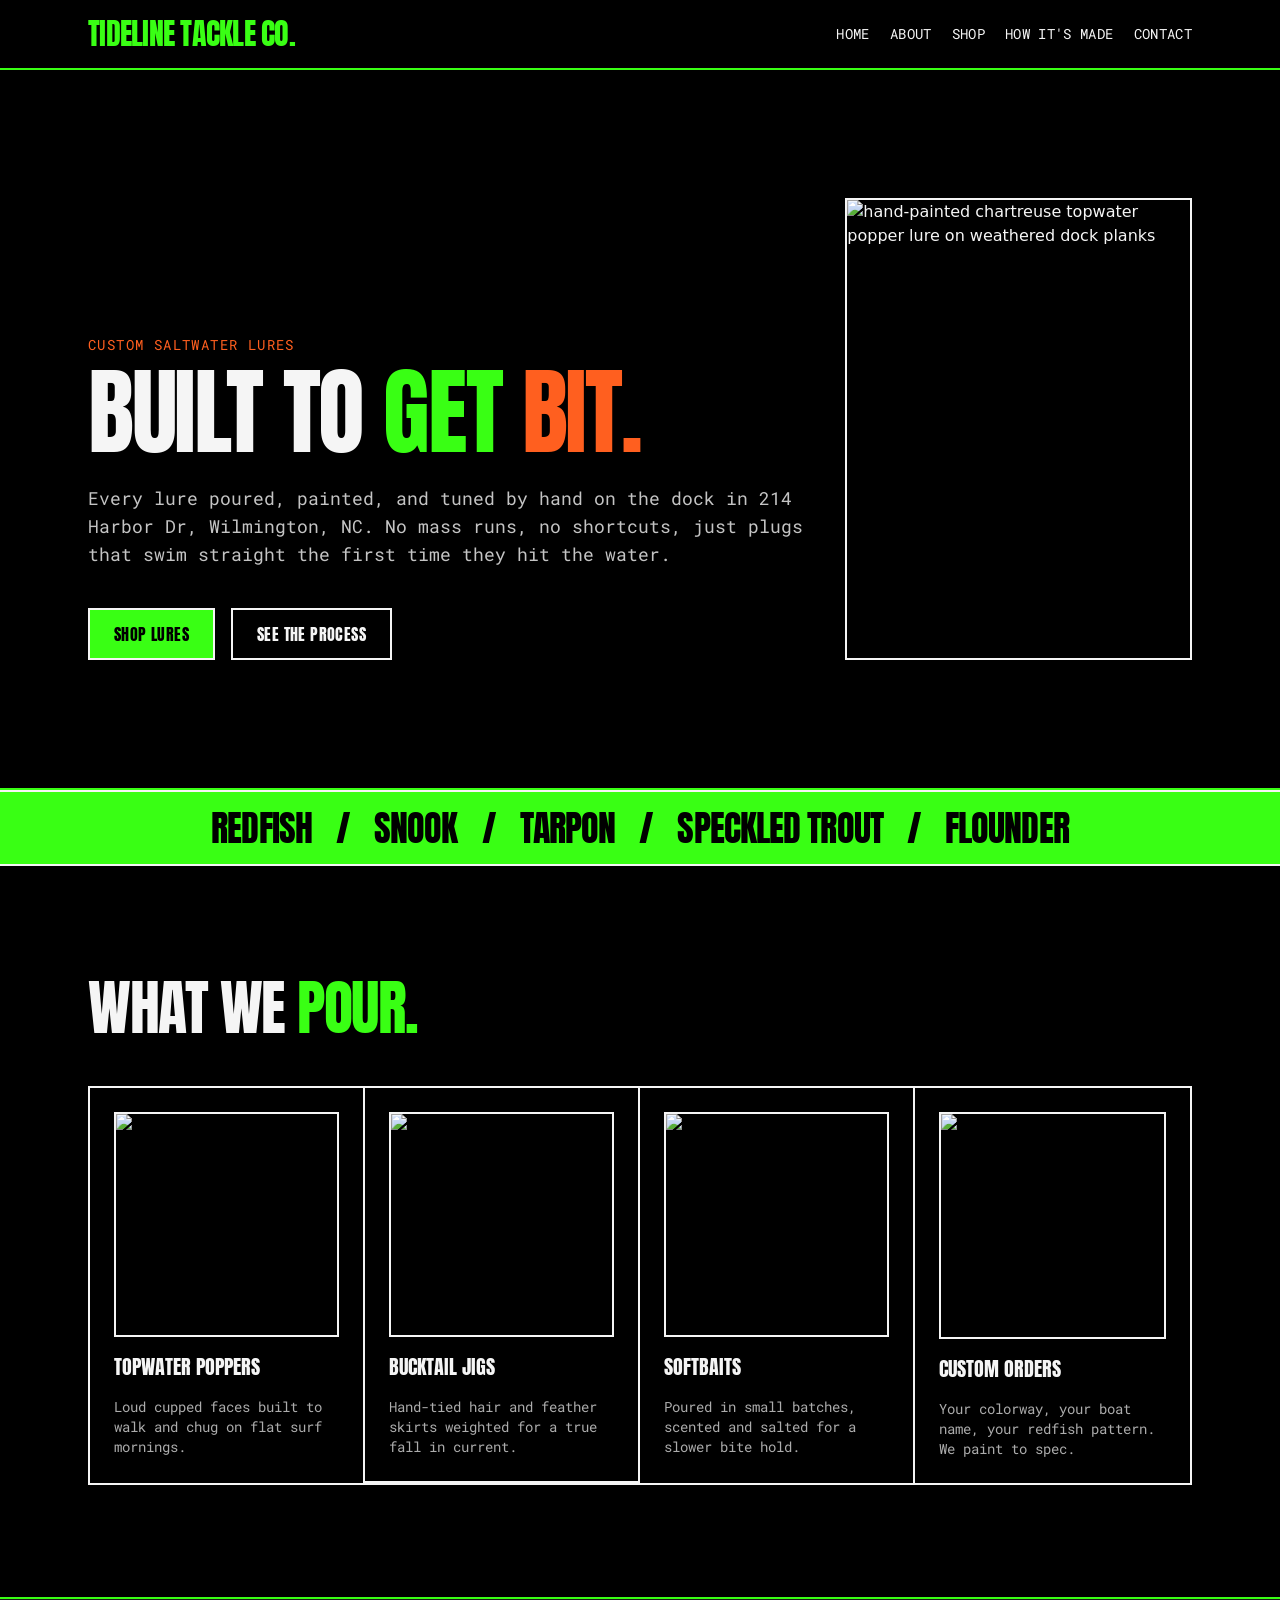
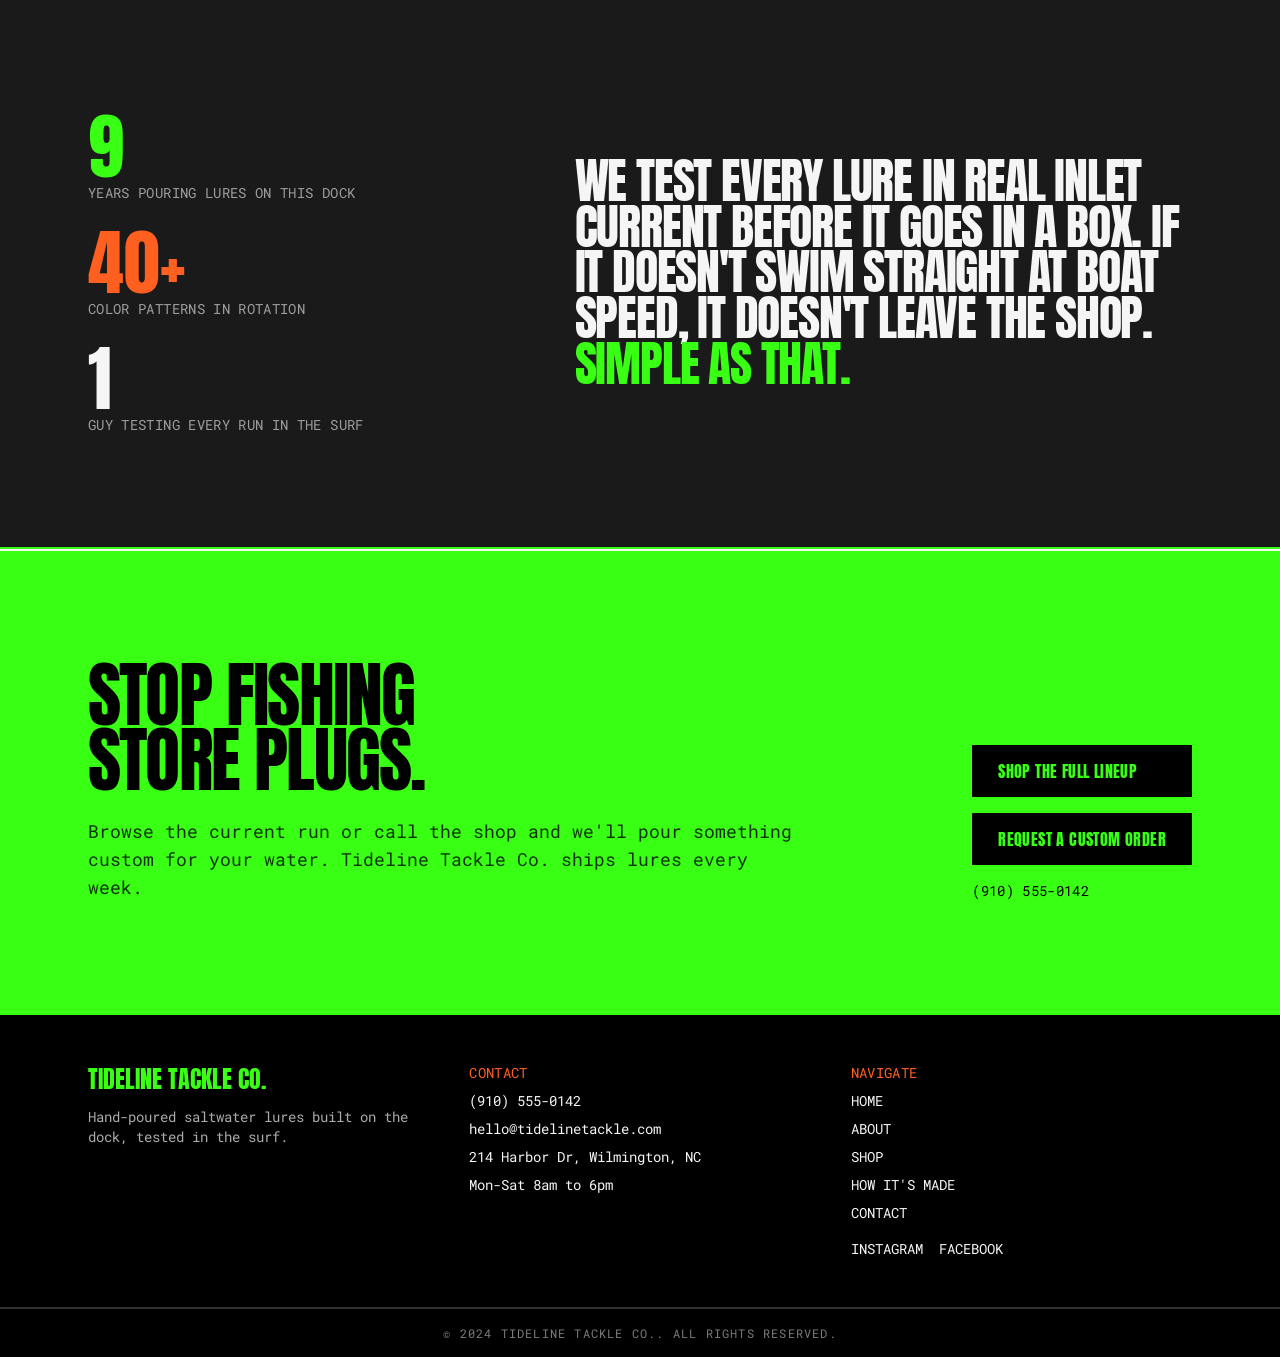
==== commit c200f5fe: "Site-wide edit via the Tibly widget" ====
--- a/index.html
+++ b/index.html
@@ -91,7 +91,7 @@
       </div>
       <div class="border-b-2 sm:border-r-2 md:border-b-0 border-ink p-6 flex flex-col gap-4 hover:bg-surface transition-colors duration-150">
         <img loading="lazy" src="https://images.pexels.com/photos/6478126/pexels-photo-6478126.jpeg?auto=compress&cs=tinysrgb&h=650&w=940" alt="soft plastic paddle tail swimbait in chartreuse and orange" class="w-full aspect-square object-cover border-2 border-ink">
-        <p class="font-display uppercase text-xl text-ink">Soft Plastic Swimbaits</p>
+        <p class="font-display uppercase text-xl text-ink">Softbaits</p>
         <p class="font-body text-sm text-ink/70">Poured in small batches, scented and salted for a slower bite hold.</p>
       </div>
       <div class="p-6 flex flex-col gap-4 hover:bg-surface transition-colors duration-150">
